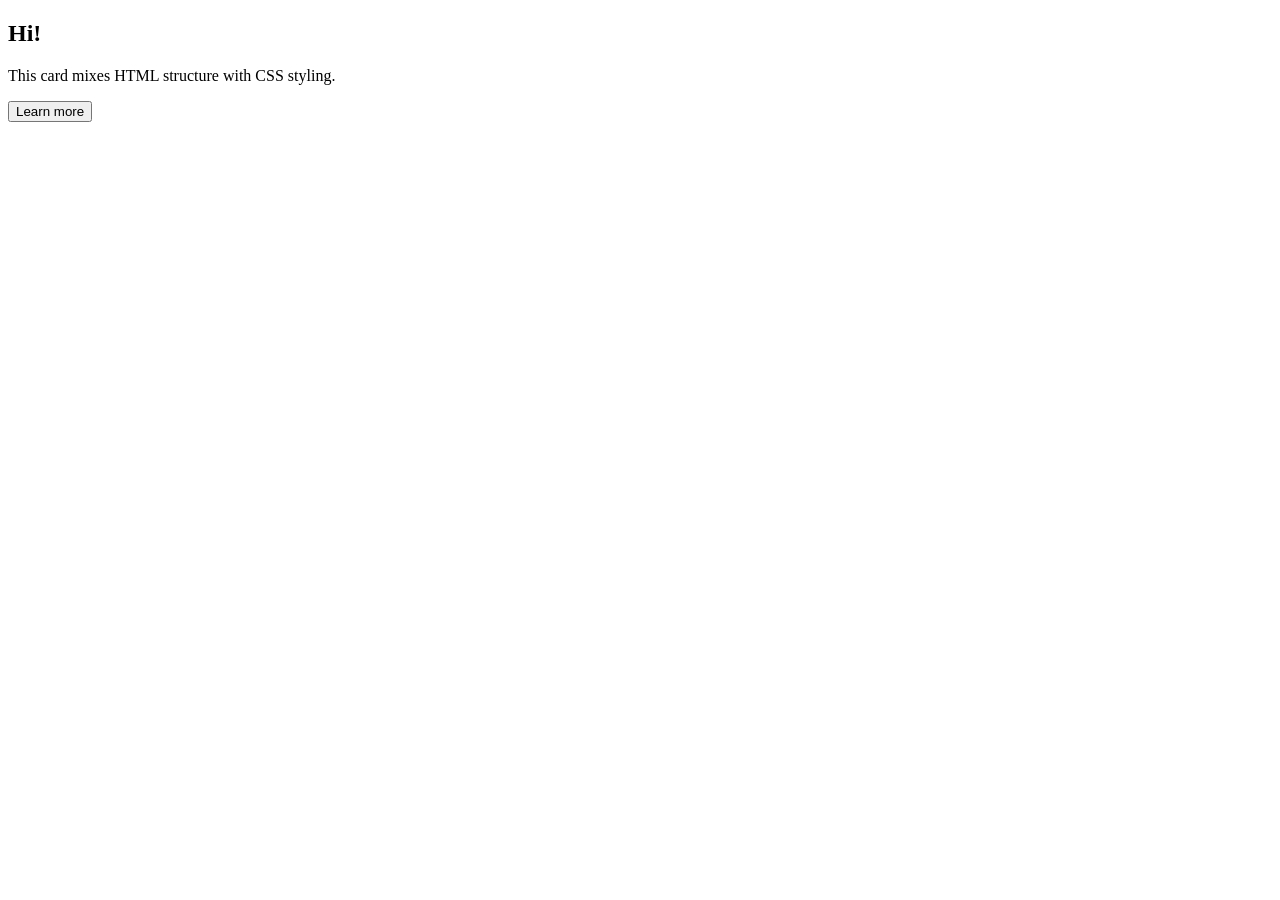
==== index.html @ 84c7bc3a "test" ====
<!DOCTYPE html>
<html>
<head>
    <link rel="css" href="css.css"/>
    <meta charset="utf-8">
    <meta name="viewport" content="width=device-width, initial-scale=1">
    <title>Abby Kapocius</title>
</head>
<body>
    <section>
    <h1>Hi!</h1>
    <p>This card mixes HTML structure with CSS styling.</p>
    <button>Learn more</button>
    </section>
</body>
</html>
---- css.css ----
body {
  font-family: Arial, sans-serif;
  font-size:18px;
  background-color: #f3f6f9;
  margin: 40px;
  max-width:650px;
  line-height:1.6;
  color:#444;
  padding:0;
}

section {
  max-width: 500px;
  margin: 60px auto;
  background: white;
  padding: 24px;
  border-radius: 6px;
}
h1,h2,h3 {
  color: #04AA6D;
  line-height:1.2;
}
button {
  background:#04AA6D;
  color:white;
  border:none;
  padding:10px 18px;
  border-radius:4px;
}
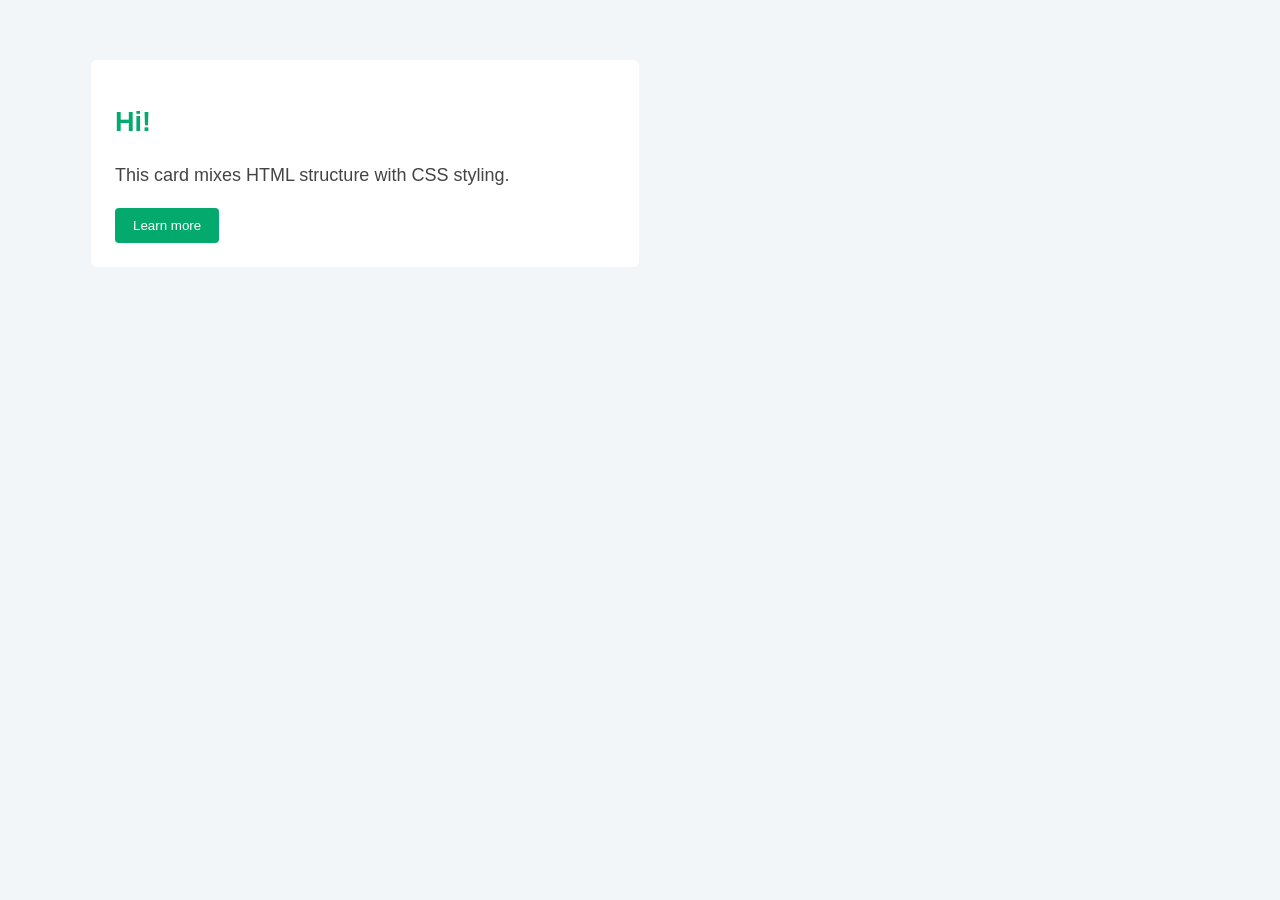
==== commit 375f002a: "asdf" ====
--- a/index.html
+++ b/index.html
@@ -1,7 +1,7 @@
 <!DOCTYPE html>
 <html>
 <head>
-    <link rel="css" href="css.css"/>
+    <link rel="stylesheet" href="styles.css"/>
     <meta charset="utf-8">
     <meta name="viewport" content="width=device-width, initial-scale=1">
     <title>Abby Kapocius</title>
--- a/styles.css
+++ b/styles.css
@@ -0,0 +1,29 @@
+body {
+  font-family: Arial, sans-serif;
+  font-size:18px;
+  background-color: #f3f6f9;
+  margin: 40px;
+  max-width:650px;
+  line-height:1.6;
+  color:#444;
+  padding:0;
+}
+
+section {
+  max-width: 500px;
+  margin: 60px auto;
+  background: white;
+  padding: 24px;
+  border-radius: 6px;
+}
+h1,h2,h3 {
+  color: #04AA6D;
+  line-height:1.2;
+}
+button {
+  background:#04AA6D;
+  color:white;
+  border:none;
+  padding:10px 18px;
+  border-radius:4px;
+}
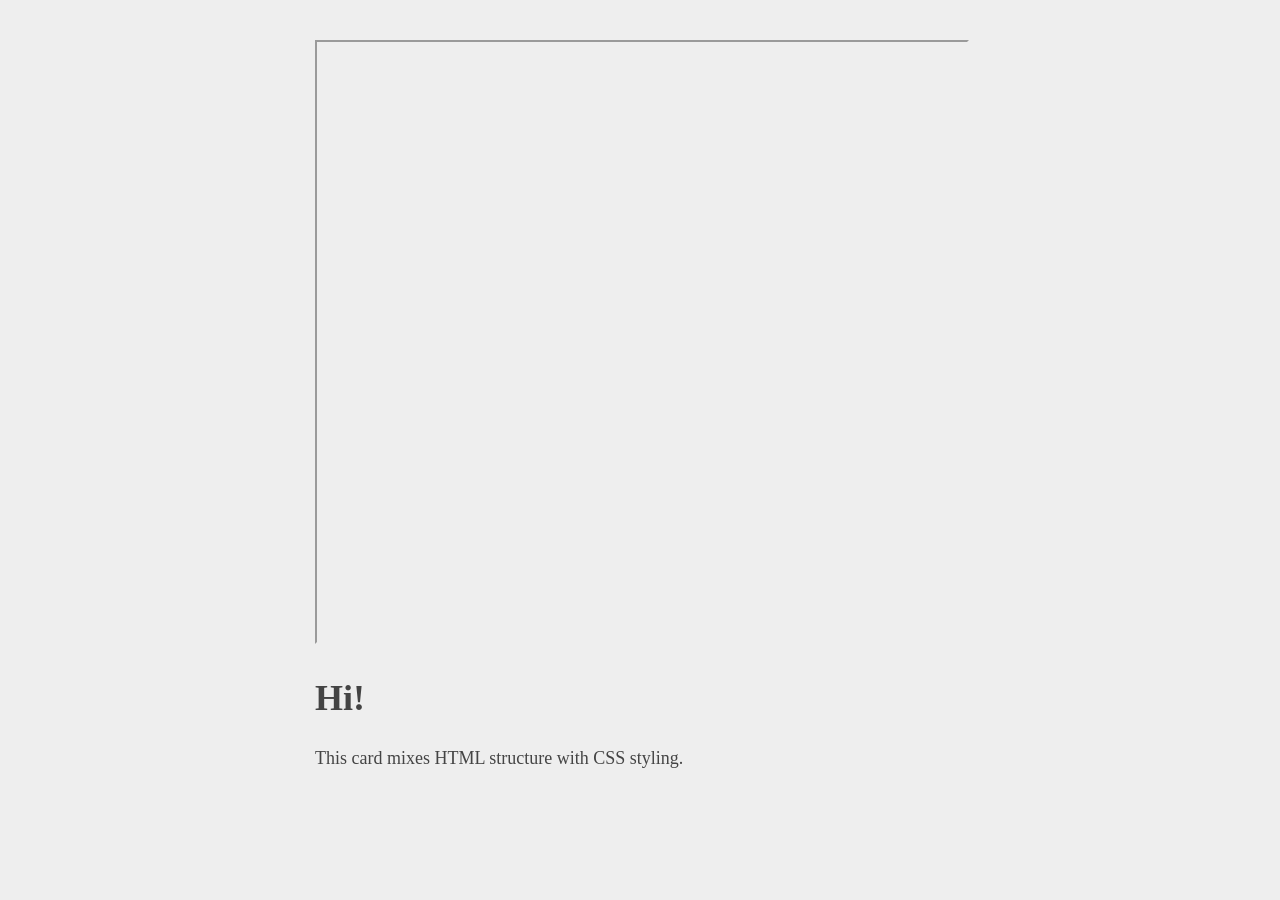
==== commit 79368307: "cv" ====
--- a/index.html
+++ b/index.html
@@ -7,10 +7,8 @@
     <title>Abby Kapocius</title>
 </head>
 <body>
-    <section>
+    <iframe src="cv.pdf" width="100%" height="600px"></iframe>
     <h1>Hi!</h1>
     <p>This card mixes HTML structure with CSS styling.</p>
-    <button>Learn more</button>
-    </section>
 </body>
 </html>
--- a/styles.css
+++ b/styles.css
@@ -1,12 +1,12 @@
 body {
-  font-family: Arial, sans-serif;
+  /* font-family: Arial, sans-serif; */
   font-size:18px;
-  background-color: #f3f6f9;
-  margin: 40px;
+  background-color: #EEEEEE;
+  margin: 40px auto;
   max-width:650px;
   line-height:1.6;
   color:#444;
-  padding:0;
+  padding:0 10px;
 }
 
 section {
@@ -17,11 +17,11 @@
   border-radius: 6px;
 }
 h1,h2,h3 {
-  color: #04AA6D;
+  color: #444;
   line-height:1.2;
 }
 button {
-  background:#04AA6D;
+  background:#444;
   color:white;
   border:none;
   padding:10px 18px;
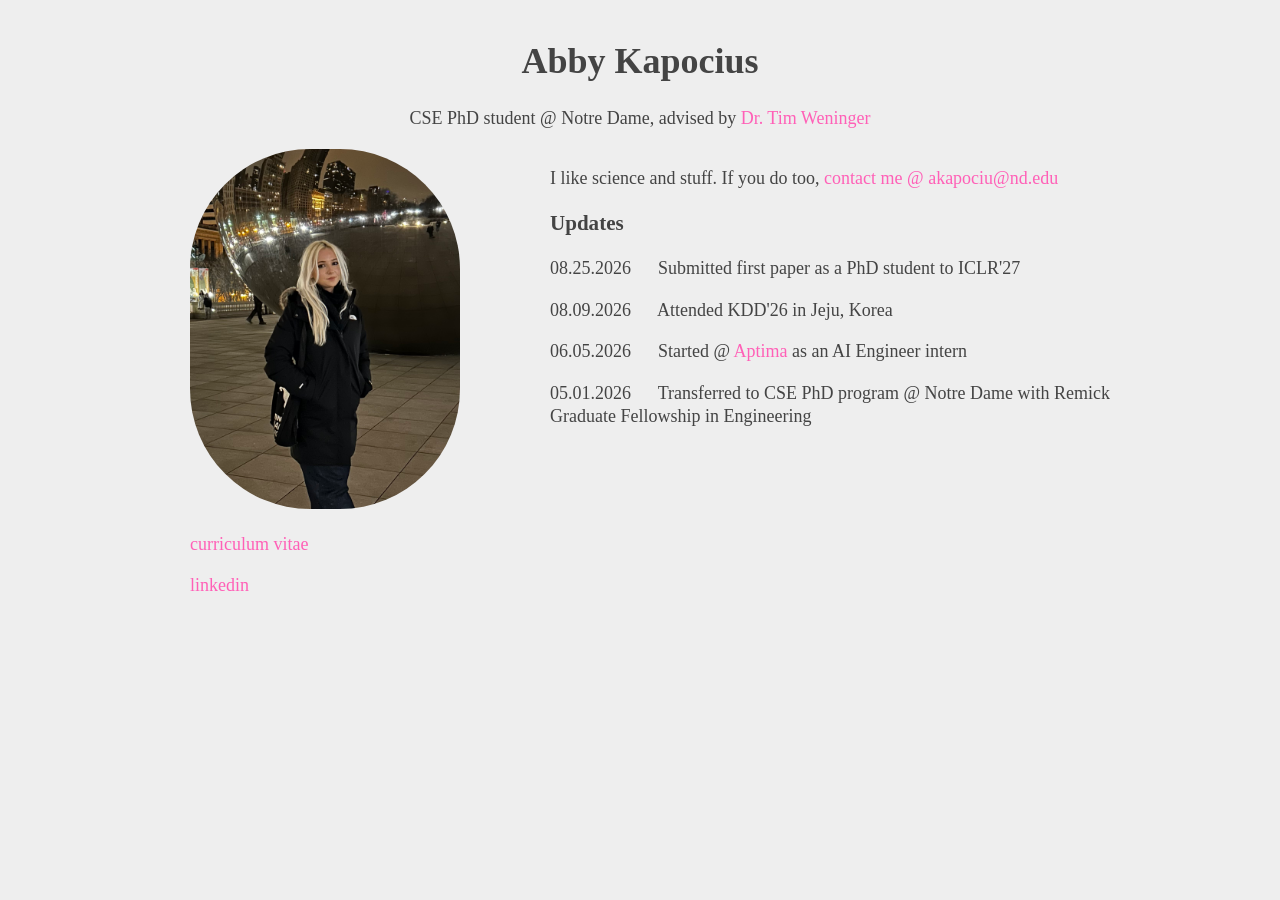
==== commit d9d25eaf: "incomplete" ====
--- a/index.html
+++ b/index.html
@@ -7,8 +7,35 @@
     <title>Abby Kapocius</title>
 </head>
 <body>
-    <iframe src="cv.pdf" width="100%" height="600px"></iframe>
-    <h1>Hi!</h1>
-    <p>This card mixes HTML structure with CSS styling.</p>
+    
+    <div class="center-text">
+    <h1>Abby Kapocius</h1>    
+    <p>CSE PhD student @ Notre Dame, advised by <a href="https://timweninger.com/">Dr. Tim Weninger</a></p>
+    </div>
+
+    <div class="flex-column-container">
+
+        <div class="sidebar">
+            <img src="me.jpg" style="width:100%; border-radius: 120px">
+            <p><a href="cv.pdf" target="_blank">curriculum vitae</a></p>
+            <p><a href="https://www.linkedin.com/in/abby-kapocius-8122a023a/">linkedin</a></p>
+
+        </div>
+
+        <div class="main-content">
+
+            <p>I like science and stuff. If you do too, <a href="mailto:akapociu@nd.edu">contact me @ akapociu@nd.edu</a></p>
+
+            <h3>Updates</h3>
+
+            <p>08.25.2026 &emsp; Submitted first paper as a PhD student to ICLR'27</p>
+            <p>08.09.2026 &emsp; Attended KDD'26 in Jeju, Korea</p>
+            <p>06.05.2026 &emsp; Started @ <a href="https://aptima.com/">Aptima</a> as an AI Engineer intern</p>
+            <p>05.01.2026 &emsp; Transferred to CSE PhD program @ Notre Dame with Remick Graduate Fellowship in Engineering</p> 
+
+
+        </div>
+    </div>
+
 </body>
 </html>
--- a/styles.css
+++ b/styles.css
@@ -3,10 +3,10 @@
   font-size:18px;
   background-color: #EEEEEE;
   margin: 40px auto;
-  max-width:650px;
-  line-height:1.6;
+  max-width:900px;
+  line-height:1.3;
   color:#444;
-  padding:0 10px;
+  padding:0 8x;
 }
 
 section {
@@ -16,14 +16,41 @@
   padding: 24px;
   border-radius: 6px;
 }
+
+.center-text {
+  text-align: center;
+}
+
+.flex-column-container {
+  display: flex;
+  flex-direction: row; /* Stacks items vertically from top to bottom */
+  gap: 90px;              /* Adds spacing between the vertical items */
+}
+
+.sidebar {
+  flex: 0 0 30%; /* grow: 0, shrink: 0, basis: 250px */
+}
+
+.main-content {
+  flex: 0 0 70%; /* Fills up all remaining space */
+}
+
 h1,h2,h3 {
   color: #444;
   line-height:1.2;
 }
-button {
-  background:#444;
-  color:white;
-  border:none;
-  padding:10px 18px;
-  border-radius:4px;
+
+a:link {
+  color: #ff60b7;
+  text-decoration: none; 
+}
+
+a:hover {
+  color: #ff008c;
+  text-decoration: none; 
+}
+
+a:visited {
+  color: #ff60b7;
+  text-decoration: none; 
 }
